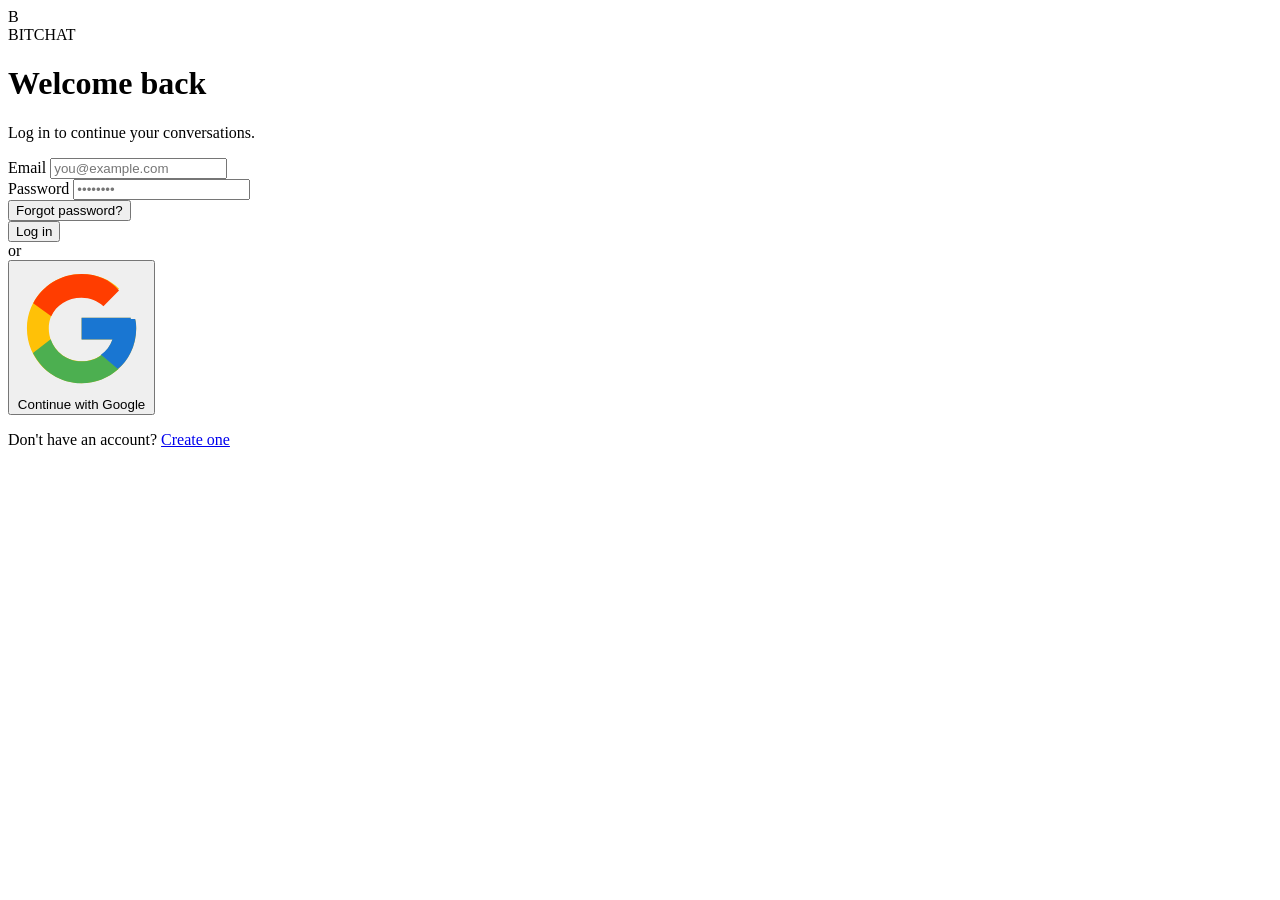
==== login.html @ 618cdbdc "Add files via upload" ====
<!DOCTYPE html>
<html lang="en">
<head>
  <meta charset="UTF-8" />
  <meta name="viewport" content="width=device-width, initial-scale=1.0" />
  <title>Log in — BITCHAT</title>
  <link rel="preconnect" href="https://fonts.googleapis.com" />
  <link rel="preconnect" href="https://fonts.gstatic.com" crossorigin />
  <link href="https://fonts.googleapis.com/css2?family=Manrope:wght@700;800&family=Inter:wght@400;500;600;700&display=swap" rel="stylesheet" />
  <link rel="stylesheet" href="css/style.css" />
  <link rel="stylesheet" href="css/login.css" />
</head>
<body>
  <div id="loading-overlay"><div class="spinner"></div></div>
  <div id="toast-stack"></div>

  <main class="auth-screen">
    <div class="auth-card">
      <div class="brand-mark">
        <div class="glyph">B</div>
        <span>BITCHAT</span>
      </div>

      <h1>Welcome back</h1>
      <p class="sub">Log in to continue your conversations.</p>

      <div id="form-error" class="form-error hidden"></div>

      <form id="login-form" novalidate>
        <div class="field">
          <label for="email">Email</label>
          <input id="email" type="email" placeholder="you@example.com" autocomplete="email" required />
        </div>
        <div class="field">
          <label for="password">Password</label>
          <input id="password" type="password" placeholder="••••••••" autocomplete="current-password" required />
        </div>
        <div class="forgot-row">
          <button type="button" id="forgot-btn">Forgot password?</button>
        </div>
        <button type="submit" class="btn-primary" id="login-btn">
          <span class="btn-label">Log in</span>
        </button>
      </form>

      <div class="divider-row">or</div>

      <button type="button" class="btn-google" id="google-btn">
        <svg viewBox="0 0 48 48"><path fill="#FFC107" d="M43.6 20.5H42V20H24v8h11.3C33.7 32.9 29.3 36 24 36c-6.6 0-12-5.4-12-12s5.4-12 12-12c3.1 0 5.9 1.2 8 3.1l5.7-5.7C34.6 6.1 29.6 4 24 4 12.9 4 4 12.9 4 24s8.9 20 20 20 20-8.9 20-20c0-1.3-.1-2.7-.4-3.5z"/><path fill="#FF3D00" d="M6.3 14.7l6.6 4.8C14.6 15.5 18.9 12.7 24 12.7c3.1 0 5.9 1.2 8 3.1l5.7-5.7C34.6 6.1 29.6 4 24 4 16.3 4 9.7 8.3 6.3 14.7z"/><path fill="#4CAF50" d="M24 44c5.2 0 10-2 13.5-5.2l-6.2-5.2C29.3 35.4 26.8 36 24 36c-5.3 0-9.7-3.4-11.3-8.1l-6.5 5C9.6 39.6 16.3 44 24 44z"/><path fill="#1976D2" d="M43.6 20.5H42V20H24v8h11.3c-.8 2.3-2.3 4.3-4.2 5.6l6.2 5.2C40.9 36.1 44 30.5 44 24c0-1.3-.1-2.7-.4-3.5z"/></svg>
        <span>Continue with Google</span>
      </button>

      <p class="auth-switch">Don't have an account? <a href="register.html">Create one</a></p>
    </div>
  </main>

  <script type="module">
    import { redirectIfAuthenticated, loginUser, loginWithGoogle, resetPassword, friendlyAuthError } from "./js/auth.js";
    import { $, showToast, setPageLoading, setButtonLoading, showFormError, clearFormError } from "./js/ui.js";

    // If already logged in, this immediately redirects to chat.html.
    redirectIfAuthenticated(() => setPageLoading(false));

    const form = $("login-form");
    const errorBox = $("form-error");
    const loginBtn = $("login-btn");
    const googleBtn = $("google-btn");
    const forgotBtn = $("forgot-btn");

    form.addEventListener("submit", async (e) => {
      e.preventDefault();
      clearFormError(errorBox);

      const email = $("email").value.trim();
      const password = $("password").value;

      setButtonLoading(loginBtn, true, "Logging in...", "Log in");
      try {
        await loginUser({ email, password });
        showToast("Logged in successfully.");
        window.location.href = "chat.html";
      } catch (err) {
        console.error("[login.html] Login failed:", err);
        showFormError(errorBox, friendlyAuthError(err));
      } finally {
        setButtonLoading(loginBtn, false, "Logging in...", "Log in");
      }
    });

    googleBtn.addEventListener("click", async () => {
      clearFormError(errorBox);
      setButtonLoading(googleBtn, true, "Connecting to Google...", "Continue with Google");
      try {
        await loginWithGoogle();
        showToast("Logged in with Google.");
        window.location.href = "chat.html";
      } catch (err) {
        console.error("[login.html] Google sign-in failed:", err);
        showFormError(errorBox, friendlyAuthError(err));
      } finally {
        setButtonLoading(googleBtn, false, "Connecting to Google...", "Continue with Google");
      }
    });

    forgotBtn.addEventListener("click", async () => {
      clearFormError(errorBox);
      const email = $("email").value.trim();
      if (!email) {
        showFormError(errorBox, "Enter your email address above first, then click 'Forgot password?' again.");
        return;
      }
      try {
        await resetPassword(email);
        showToast(`Password reset email sent to ${email}.`);
      } catch (err) {
        console.error("[login.html] Password reset failed:", err);
        showFormError(errorBox, friendlyAuthError(err));
      }
    });
  </script>
</body>
</html>
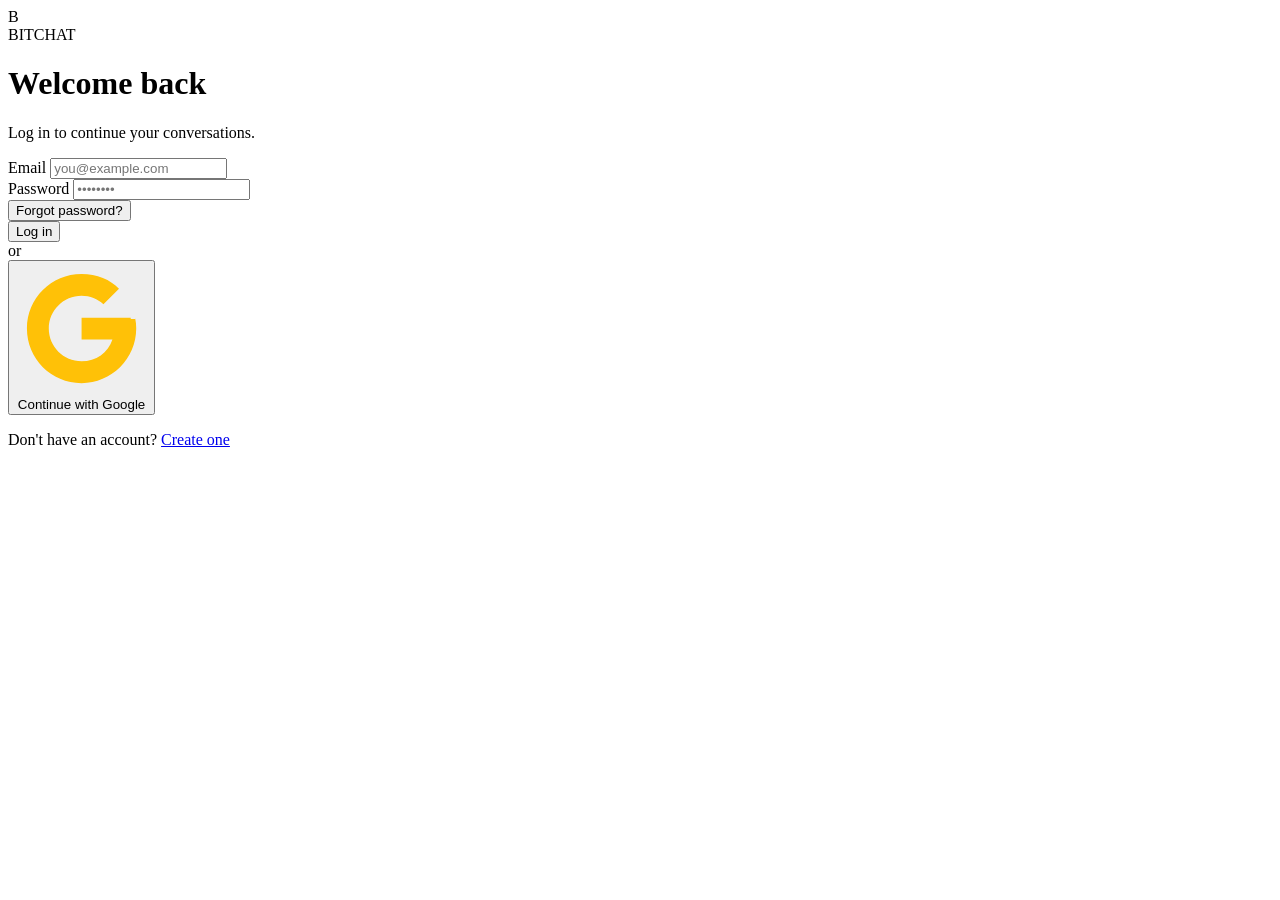
==== commit 5feaedd9: "Fix: Move files from BITCHAT/ to repository root for GitHub Pages" ====
--- a/login.html
+++ b/login.html
@@ -46,7 +46,7 @@
       <div class="divider-row">or</div>
 
       <button type="button" class="btn-google" id="google-btn">
-        <svg viewBox="0 0 48 48"><path fill="#FFC107" d="M43.6 20.5H42V20H24v8h11.3C33.7 32.9 29.3 36 24 36c-6.6 0-12-5.4-12-12s5.4-12 12-12c3.1 0 5.9 1.2 8 3.1l5.7-5.7C34.6 6.1 29.6 4 24 4 12.9 4 4 12.9 4 24s8.9 20 20 20 20-8.9 20-20c0-1.3-.1-2.7-.4-3.5z"/><path fill="#FF3D00" d="M6.3 14.7l6.6 4.8C14.6 15.5 18.9 12.7 24 12.7c3.1 0 5.9 1.2 8 3.1l5.7-5.7C34.6 6.1 29.6 4 24 4 16.3 4 9.7 8.3 6.3 14.7z"/><path fill="#4CAF50" d="M24 44c5.2 0 10-2 13.5-5.2l-6.2-5.2C29.3 35.4 26.8 36 24 36c-5.3 0-9.7-3.4-11.3-8.1l-6.5 5C9.6 39.6 16.3 44 24 44z"/><path fill="#1976D2" d="M43.6 20.5H42V20H24v8h11.3c-.8 2.3-2.3 4.3-4.2 5.6l6.2 5.2C40.9 36.1 44 30.5 44 24c0-1.3-.1-2.7-.4-3.5z"/></svg>
+        <svg viewBox="0 0 48 48"><path fill="#FFC107" d="M43.6 20.5H42V20H24v8h11.3C33.7 32.9 29.3 36 24 36c-6.6 0-12-5.4-12-12s5.4-12 12-12c3.1 0 5.9 1.2 8 3.1l5.7-5.7C34.6 6.1 29.6 4 24 4 12.9 4 4 12.9 4 24s8.9 20 20 20c10.9 0 20-8.9 20-20 0-1.3-.1-2.6-.4-3.9z"/></svg>
         <span>Continue with Google</span>
       </button>
 
